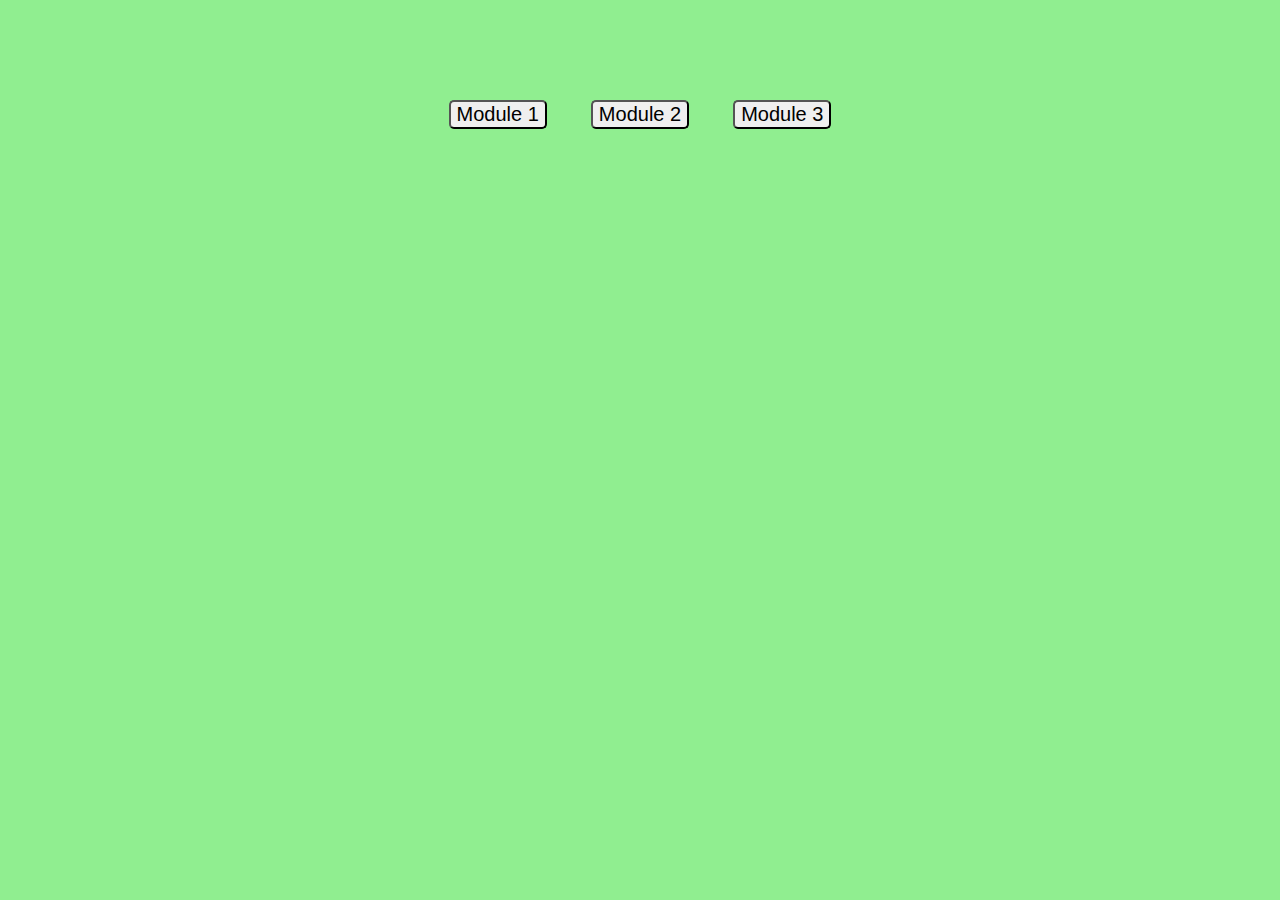
==== js/index.html @ 422d08d1 "4.2.23 2:30" ====
<!DOCTYPE html>
<html lang="en">
  <head>
    <meta charset="UTF-8" />
    <meta http-equiv="X-UA-Compatible" content="IE=edge" />
    <meta name="viewport" content="width=device-width, initial-scale=1.0" />
    <title>Document</title>
    <link rel="stylesheet" href="style.css" />
  </head>
  <body>
    <div class="buttons">
      <button class="btnone">Module 1</button>
      <button class="btntwo">Module 2</button>
      <button class="btnthree">Module 3</button>
    </div>
  </body>
  <script src="script.js"></script>
</html>
---- js/style.css ----
body {
  background-color: lightgreen;
}

.buttons {
  text-align: center;
  margin-top: 100px;
  /* font-size: 100px; */
  /* padding: 100px; */
  /* size: 100px; */
  /* width: 20px; */
  /* height: 0px; */
  /* border-radius: 30px; */
}

.btnone {
  /* margin-top:100px; */
  border-radius: 5px;
  font-size: 20px;
  margin-left: 20px;
  margin-right: 20px;
}

.btntwo {
  /* margin-top: 100px; */
  border-radius: 5px;
  font-size: 20px;
  margin-left: 20px;
  margin-right: 20px;
}

.btnthree {
  /* margin-top: 100px; */
  border-radius: 5px;
  font-size: 20px;
  margin-left: 20px;
  margin-right: 20px;
}
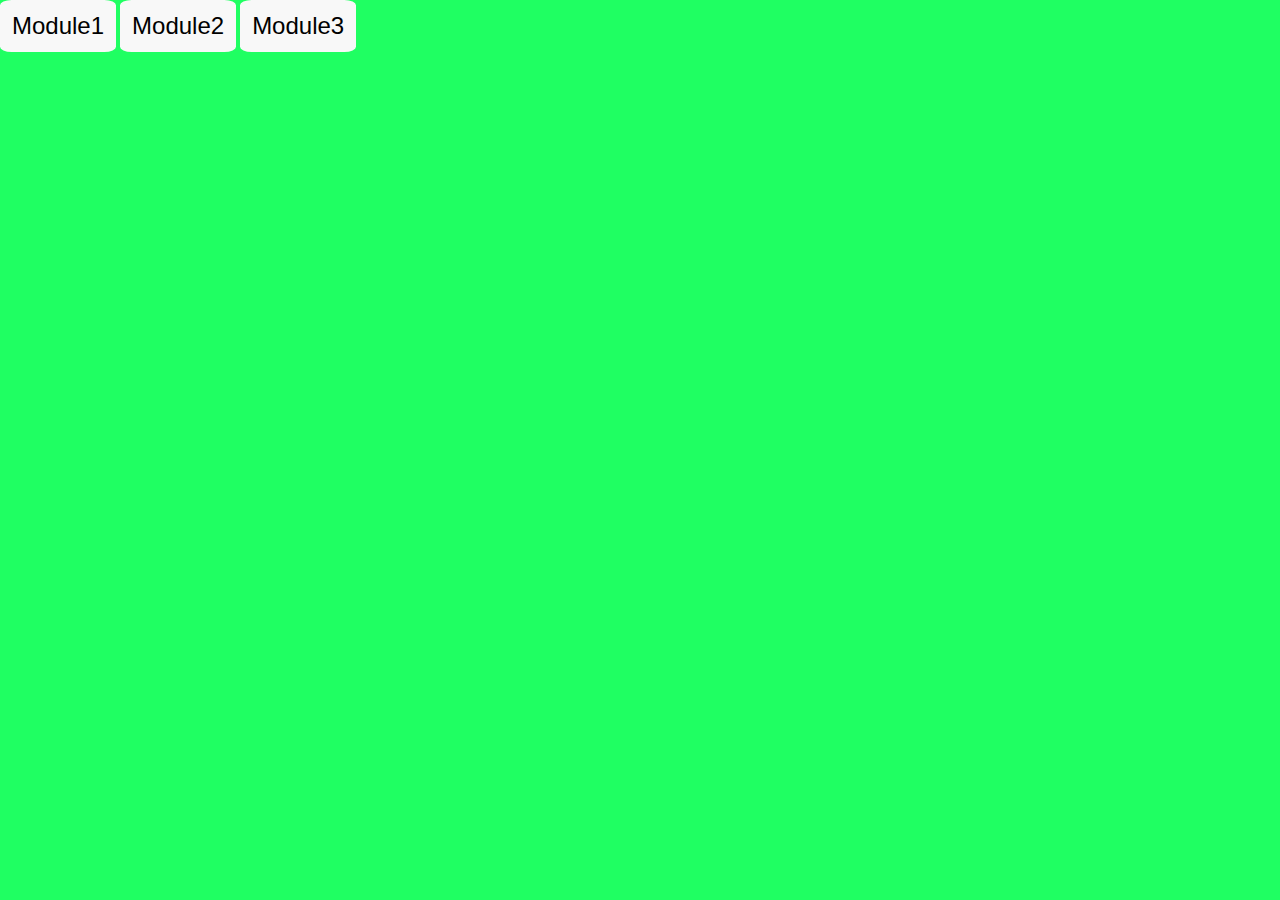
==== commit 9a42feab: "15.3.23 8:00" ====
--- a/js/index.html
+++ b/js/index.html
@@ -1,18 +1,26 @@
 <!DOCTYPE html>
 <html lang="en">
-  <head>
-    <meta charset="UTF-8" />
-    <meta http-equiv="X-UA-Compatible" content="IE=edge" />
-    <meta name="viewport" content="width=device-width, initial-scale=1.0" />
+<head>
+    <meta charset="UTF-8">
+    <meta http-equiv="X-UA-Compatible" content="IE=edge">
+    <meta name="viewport" content="width=device-width, initial-scale=1.0">
     <title>Document</title>
-    <link rel="stylesheet" href="style.css" />
-  </head>
-  <body>
-    <div class="buttons">
-      <button class="btnone">Module 1</button>
-      <button class="btntwo">Module 2</button>
-      <button class="btnthree">Module 3</button>
+    <link rel="stylesheet" href="style.css"> 
+</head>
+<body>
+    <div>
+        <button class="mod">Module1</button>
+        <button class="mod">Module2</button>
+        <button class="mod">Module3</button>
     </div>
+    <div class="modal hidden">
+      <button class="close-modal">&times;</button>
+      <h1>Hi!</h1>
+      <p>
+        Lorem ipsum dolor sit amet consectetur adipisicing elit. Rerum architecto beatae maiores doloribus fugiat aspernatur, aliquid commodi officiis suscipit quisquam corporis assumenda dolore. A, saepe exercitationem quia eum iusto corporis!
+      </p>
+    </div>
+    <div class="overlay hidden"></div>
   </body>
   <script src="script.js"></script>
-</html>
+</html>--- a/js/style.css
+++ b/js/style.css
@@ -1,3 +1,4 @@
+/*
 body {
   background-color: lightgreen;
 }
@@ -11,28 +12,104 @@
   /* width: 20px; */
   /* height: 0px; */
   /* border-radius: 30px; */
-}
+/* } */
 
-.btnone {
+/* .btnone { */
   /* margin-top:100px; */
-  border-radius: 5px;
+  /* border-radius: 30px white; */
+  /* background-color: white; */
+  /* border-radius: 5px;
   font-size: 20px;
   margin-left: 20px;
   margin-right: 20px;
-}
+} */
 
-.btntwo {
+/* .btntwo { */
   /* margin-top: 100px; */
-  border-radius: 5px;
+  /* border-radius: 5px;
   font-size: 20px;
   margin-left: 20px;
   margin-right: 20px;
-}
+} */
 
-.btnthree {
+/* .btnthree { */
   /* margin-top: 100px; */
-  border-radius: 5px;
+  /* border-radius: 5px;
   font-size: 20px;
   margin-left: 20px;
   margin-right: 20px;
+} */
+
+/* .mod1
+{
+  background-color: rgb(248, 248, 248);
+  font-size: 1.5rem;
+  border: 2px solid rgb(248, 248, 248);
+  padding: 10px;
+  color: black;
+  border-radius: 10%;
 }
+.mod2
+{
+  border: 2px solid rgb(248, 248, 248);
+  font-size: 1.5rem;
+  background-color: rgb(248, 248, 248);
+  padding: 10px;
+  color: black;
+  border-radius: 10%;
+} */
+*{
+  padding: 0px;
+  margin: 0px;
+  box-sizing:content-box;
+}
+
+body{
+  align-items: center;
+  background-color: hsl(138, 100%, 56%);
+}
+.mod
+{
+  border: 2px solid rgb(248, 248, 248);
+  font-size: 1.5rem;
+  background-color: rgb(248, 248, 248);
+  padding: 10px;
+  color: black;
+  border-radius: 10%;
+}
+/* .container
+{
+  margin-top: 300px;
+  display: flex;
+  justify-content: space-evenly;
+} */
+
+.hidden
+{
+  display: none;
+}
+
+.modal {
+  position: absolute;
+  top: 50%;
+  left: 50%;
+  transform: translate(-50%, -50%);
+  width: 70%;
+
+  background-color: white;
+  padding: 2rem;
+  border-radius: 5px;
+  box-shadow: 0 3rem 5rem rgba(0, 0, 0, 0.3);
+  z-index: 10;
+}
+
+.overlay {
+  position: absolute;
+  top: 0;
+  left: 0;
+  width: 100%;
+  height: 100%;
+  background-color: rgba(0, 0, 0, 0.6);
+  backdrop-filter: blur(3px);
+  z-index: 5;
+}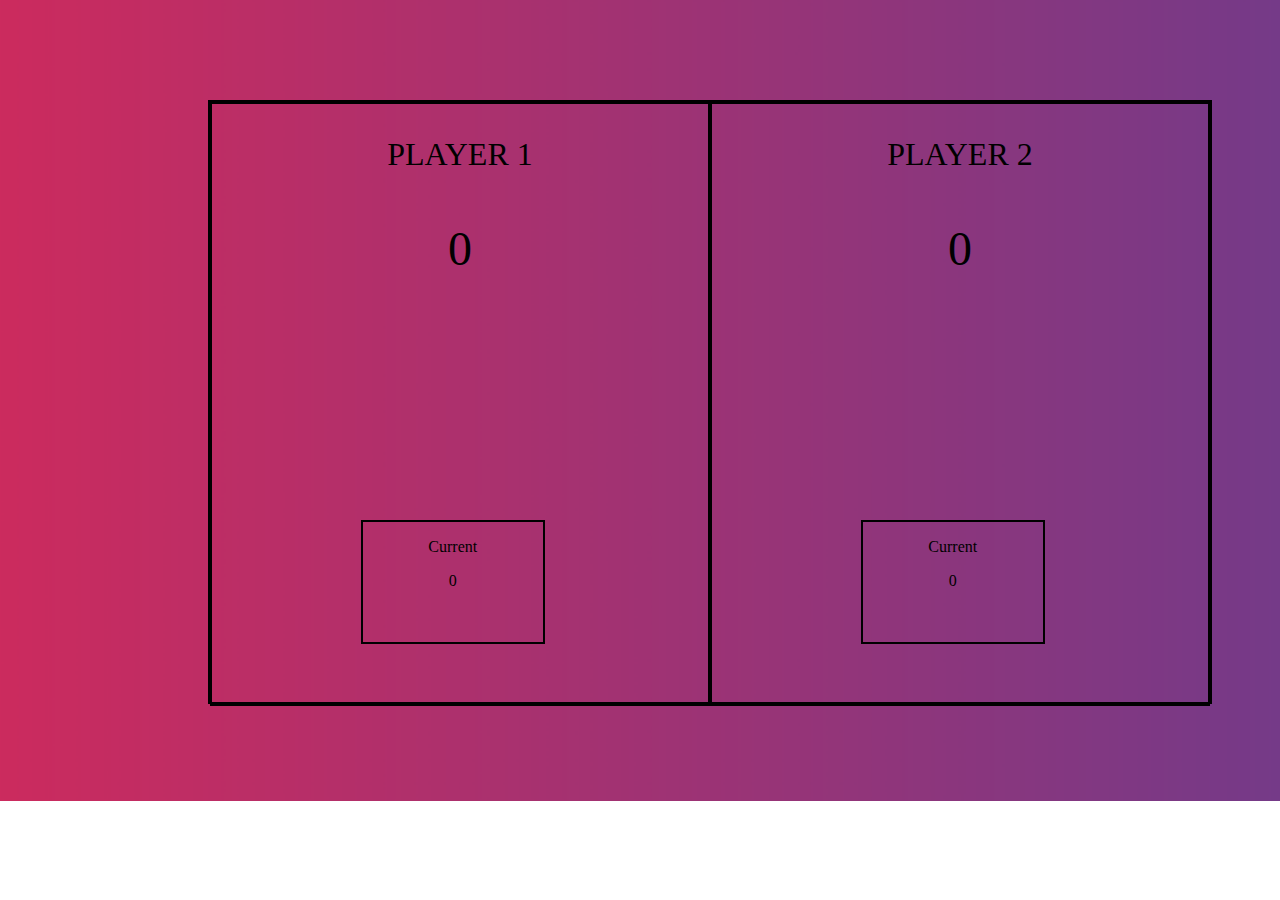
==== commit 46744d9a: "15.3.22 10:00" ====
--- a/js/index.html
+++ b/js/index.html
@@ -1,26 +1,31 @@
 <!DOCTYPE html>
 <html lang="en">
 <head>
-    <meta charset="UTF-8">
-    <meta http-equiv="X-UA-Compatible" content="IE=edge">
-    <meta name="viewport" content="width=device-width, initial-scale=1.0">
-    <title>Document</title>
-    <link rel="stylesheet" href="style.css"> 
+  <meta charset="UTF-8">
+  <meta http-equiv="X-UA-Compatible" content="IE=edge">
+  <meta name="viewport" content="width=device-width, initial-scale=1.0">
+  <title>Document</title>
+  <link rel="stylesheet" href="style.css">
 </head>
 <body>
-    <div>
-        <button class="mod">Module1</button>
-        <button class="mod">Module2</button>
-        <button class="mod">Module3</button>
-    </div>
-    <div class="modal hidden">
-      <button class="close-modal">&times;</button>
-      <h1>Hi!</h1>
-      <p>
-        Lorem ipsum dolor sit amet consectetur adipisicing elit. Rerum architecto beatae maiores doloribus fugiat aspernatur, aliquid commodi officiis suscipit quisquam corporis assumenda dolore. A, saepe exercitationem quia eum iusto corporis!
-      </p>
-    </div>
-    <div class="overlay hidden"></div>
-  </body>
-  <script src="script.js"></script>
+  <section class="container">
+    <section class="player1">
+      <p class="name1">PLAYER 1</p>
+      <p class="score1">0</p>
+      <div class="current1">
+        <p class="currentname1">Current</p>
+        <p class="currentscore1">0</p>
+      </div>
+    </section>
+    <section class="player2">
+      <p class="name2">PLAYER 2</p>
+      <p class="score2">0</p>
+      <div class="current2">
+        <p class="currentname2">Current</p>
+        <p class="currentscore2">0</p>
+      </div>
+    </section>
+  </section>
+</body>
+<script src="script.js"></script>
 </html>--- a/js/style.css
+++ b/js/style.css
@@ -1,115 +1,83 @@
-/*
-body {
-  background-color: lightgreen;
+body
+{
+  /* align-items: center; */
+  /* background: repeating-linear-gradient(#bde0fe,#a2d2ff); */
+  /* background: -webkit-linear-gradient(#a2d2ff 50% ,#bde0fe 50%); */
+  /* background: linear-gradient(#a2d2ff,#bde0fe); */
+  background-image: url(images/beautiful-color-ui-gradients-backgrounds-purple-love.png);
+  background-repeat: no-repeat;
+  background-size: cover;
+  
+}
+.container
+{
+  border: 2px solid;
+  display: flex;
+  width: 1000px;
+  height: 600px;
+  margin-top: 100px;
+  margin-left: 200px;
+}
+.player1
+{
+  position: relative;
+  border: 2px solid;
+  width: 500px;
+  height: 600px;
 }
 
-.buttons {
+.name1
+{
+  font-size: 2rem;
   text-align: center;
-  margin-top: 100px;
-  /* font-size: 100px; */
-  /* padding: 100px; */
-  /* size: 100px; */
-  /* width: 20px; */
-  /* height: 0px; */
-  /* border-radius: 30px; */
-/* } */
-
-/* .btnone { */
-  /* margin-top:100px; */
-  /* border-radius: 30px white; */
-  /* background-color: white; */
-  /* border-radius: 5px;
-  font-size: 20px;
-  margin-left: 20px;
-  margin-right: 20px;
-} */
-
-/* .btntwo { */
-  /* margin-top: 100px; */
-  /* border-radius: 5px;
-  font-size: 20px;
-  margin-left: 20px;
-  margin-right: 20px;
-} */
-
-/* .btnthree { */
-  /* margin-top: 100px; */
-  /* border-radius: 5px;
-  font-size: 20px;
-  margin-left: 20px;
-  margin-right: 20px;
-} */
-
-/* .mod1
-{
-  background-color: rgb(248, 248, 248);
-  font-size: 1.5rem;
-  border: 2px solid rgb(248, 248, 248);
-  padding: 10px;
-  color: black;
-  border-radius: 10%;
-}
-.mod2
-{
-  border: 2px solid rgb(248, 248, 248);
-  font-size: 1.5rem;
-  background-color: rgb(248, 248, 248);
-  padding: 10px;
-  color: black;
-  border-radius: 10%;
-} */
-*{
-  padding: 0px;
-  margin: 0px;
-  box-sizing:content-box;
 }
 
-body{
-  align-items: center;
-  background-color: hsl(138, 100%, 56%);
-}
-.mod
+.score1
 {
-  border: 2px solid rgb(248, 248, 248);
-  font-size: 1.5rem;
-  background-color: rgb(248, 248, 248);
-  padding: 10px;
-  color: black;
-  border-radius: 10%;
-}
-/* .container
-{
-  margin-top: 300px;
-  display: flex;
-  justify-content: space-evenly;
-} */
-
-.hidden
-{
-  display: none;
+  font-size: 3rem;
+  text-align: center;
 }
 
-.modal {
+.current1
+{
   position: absolute;
-  top: 50%;
-  left: 50%;
-  transform: translate(-50%, -50%);
-  width: 70%;
-
-  background-color: white;
-  padding: 2rem;
-  border-radius: 5px;
-  box-shadow: 0 3rem 5rem rgba(0, 0, 0, 0.3);
-  z-index: 10;
+  border: 2px solid;
+  width: 180px;
+  height: 120px;
+  font-size: 1rem;
+  left: 30%;
+  bottom: 10%;
+  text-align: center;
 }
 
-.overlay {
+.player2
+{
+  position: relative;
+  width: 500px;
+  height: 600px;
+  border: 2px solid;
+}
+
+.name2
+{
+  font-size: 2rem;
+  text-align: center;
+}
+
+.score2
+{
+  font-size: 3rem;
+  text-align: center;
+}
+
+.current2
+{
   position: absolute;
-  top: 0;
-  left: 0;
-  width: 100%;
-  height: 100%;
-  background-color: rgba(0, 0, 0, 0.6);
-  backdrop-filter: blur(3px);
-  z-index: 5;
-}+  border: 2px solid;
+  width: 180px;
+  height: 120px;
+  font-size: 1rem;
+  left: 30%;
+  bottom: 10%;
+  text-align: center;
+}
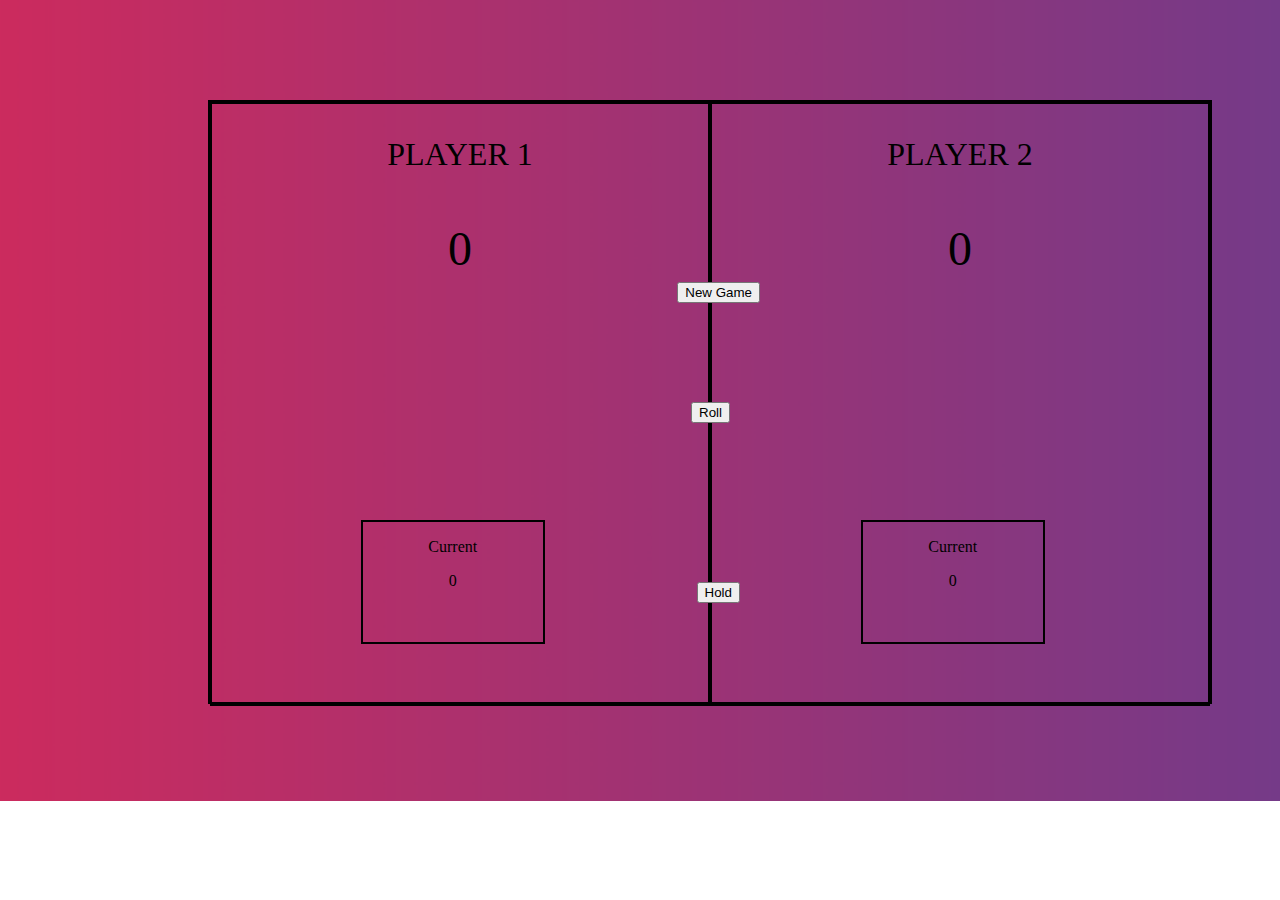
==== commit 33bc8691: "15.3.23 10:30" ====
--- a/js/index.html
+++ b/js/index.html
@@ -25,6 +25,9 @@
         <p class="currentscore2">0</p>
       </div>
     </section>
+    <button class="reset">New Game</button>
+    <button class="roll">Roll</button>
+    <button class="hold">Hold</button>
   </section>
 </body>
 <script src="script.js"></script>
--- a/js/style.css
+++ b/js/style.css
@@ -11,6 +11,7 @@
 }
 .container
 {
+  position: relative;
   border: 2px solid;
   display: flex;
   width: 1000px;
@@ -81,3 +82,26 @@
   bottom: 10%;
   text-align: center;
 }
+
+.reset
+{
+  position: absolute;
+  /* margin-right: 20px; */
+  top: 30%;
+  right: 45%;
+  /* left: 50%; */
+}
+
+.roll
+{
+  position: absolute;
+  top: 50%;
+  right: 48%;
+}
+
+.hold
+{
+  position: absolute;
+  top: 80%;
+  right: 47%;
+}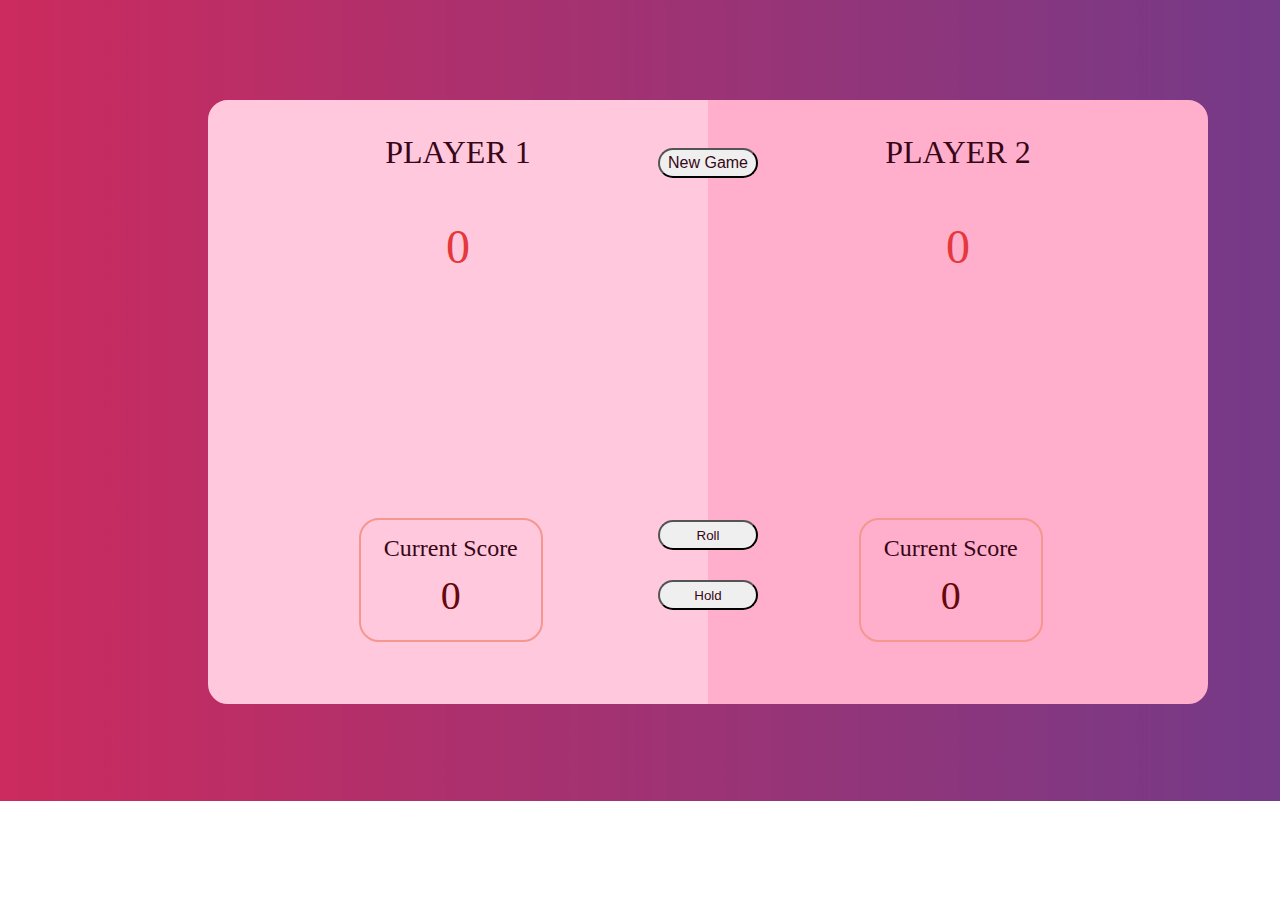
==== commit 5ced8cc2: "17.3.23 12:30" ====
--- a/js/index.html
+++ b/js/index.html
@@ -13,7 +13,7 @@
       <p class="name1">PLAYER 1</p>
       <p class="score1">0</p>
       <div class="current1">
-        <p class="currentname1">Current</p>
+        <p class="currentname1">Current Score</p>
         <p class="currentscore1">0</p>
       </div>
     </section>
@@ -21,7 +21,7 @@
       <p class="name2">PLAYER 2</p>
       <p class="score2">0</p>
       <div class="current2">
-        <p class="currentname2">Current</p>
+        <p class="currentname2">Current Score</p>
         <p class="currentscore2">0</p>
       </div>
     </section>
--- a/js/style.css
+++ b/js/style.css
@@ -7,12 +7,13 @@
   background-image: url(images/beautiful-color-ui-gradients-backgrounds-purple-love.png);
   background-repeat: no-repeat;
   background-size: cover;
-  
 }
 .container
 {
   position: relative;
-  border: 2px solid;
+  /* border: 2px solid; */
+  border-radius: 20px;
+  /* background-color: aqua; */
   display: flex;
   width: 1000px;
   height: 600px;
@@ -21,8 +22,12 @@
 }
 .player1
 {
+  color: #370617;
   position: relative;
-  border: 2px solid;
+  border: 2px solid #ffc8dd;
+  border-top-left-radius: 20px;
+  border-bottom-left-radius: 20px;
+  background-color: #ffc8dd;
   width: 500px;
   height: 600px;
 }
@@ -35,17 +40,20 @@
 
 .score1
 {
+  color: #e5383b;
   font-size: 3rem;
+  /* margin-top: 40px; */
   text-align: center;
 }
 
 .current1
 {
   position: absolute;
-  border: 2px solid;
+  border: 2px solid #f4978e;
+  border-radius: 20px;
   width: 180px;
   height: 120px;
-  font-size: 1rem;
+  /* font-size: 1.5rem; */
   left: 30%;
   bottom: 10%;
   text-align: center;
@@ -53,10 +61,14 @@
 
 .player2
 {
+  color: #370617;
+  background-color: #ffafcc;
   position: relative;
   width: 500px;
   height: 600px;
-  border: 2px solid;
+  border: 2px solid #ffafcc;
+  border-bottom-right-radius: 20px;
+  border-top-right-radius: 20px;
 }
 
 .name2
@@ -67,6 +79,7 @@
 
 .score2
 {
+  color: #e5383b;
   font-size: 3rem;
   text-align: center;
 }
@@ -74,10 +87,11 @@
 .current2
 {
   position: absolute;
-  border: 2px solid;
+  border: 2px solid #f4978e;
+  border-radius: 20px;
   width: 180px;
   height: 120px;
-  font-size: 1rem;
+  /* font-size: 1.5rem; */
   left: 30%;
   bottom: 10%;
   text-align: center;
@@ -85,23 +99,68 @@
 
 .reset
 {
+  color: #370617;
+  border-radius: 20px;
+  font-size: 1rem;
+  width: 100px;
+  height: 30px;
   position: absolute;
   /* margin-right: 20px; */
-  top: 30%;
+  top: 8%;
   right: 45%;
   /* left: 50%; */
 }
 
 .roll
 {
+  color: #370617;
+  cursor: ;
+  border-radius: 20px;
+  width: 100px;
+  height: 30px;
   position: absolute;
-  top: 50%;
-  right: 48%;
+  top: 70%;
+  right: 45%;
 }
 
 .hold
 {
+  color: #370617;
+  border-radius: 20px;
+  width: 100px;
+  height: 30px;
   position: absolute;
   top: 80%;
-  right: 47%;
+  right: 45%;
+}
+
+.currentname1
+{
+  margin-top: 15px;
+  margin-bottom: 10px;
+  font-size: 1.5rem;
+}
+
+.currentname2
+{
+  margin-top: 15px;
+  margin-bottom: 10px;
+  font-size: 1.5rem;
+}
+
+.currentscore1
+{
+  /* color: #f4978e; */
+  color: #660708;
+  font-size: 2.5rem;
+  margin-bottom: 0px;
+  margin-top: 0px;
+}
+
+.currentscore2
+{
+  color: #660708;
+  font-size: 2.5rem;
+  margin-bottom: 0px;
+  margin-top: 0px;
 }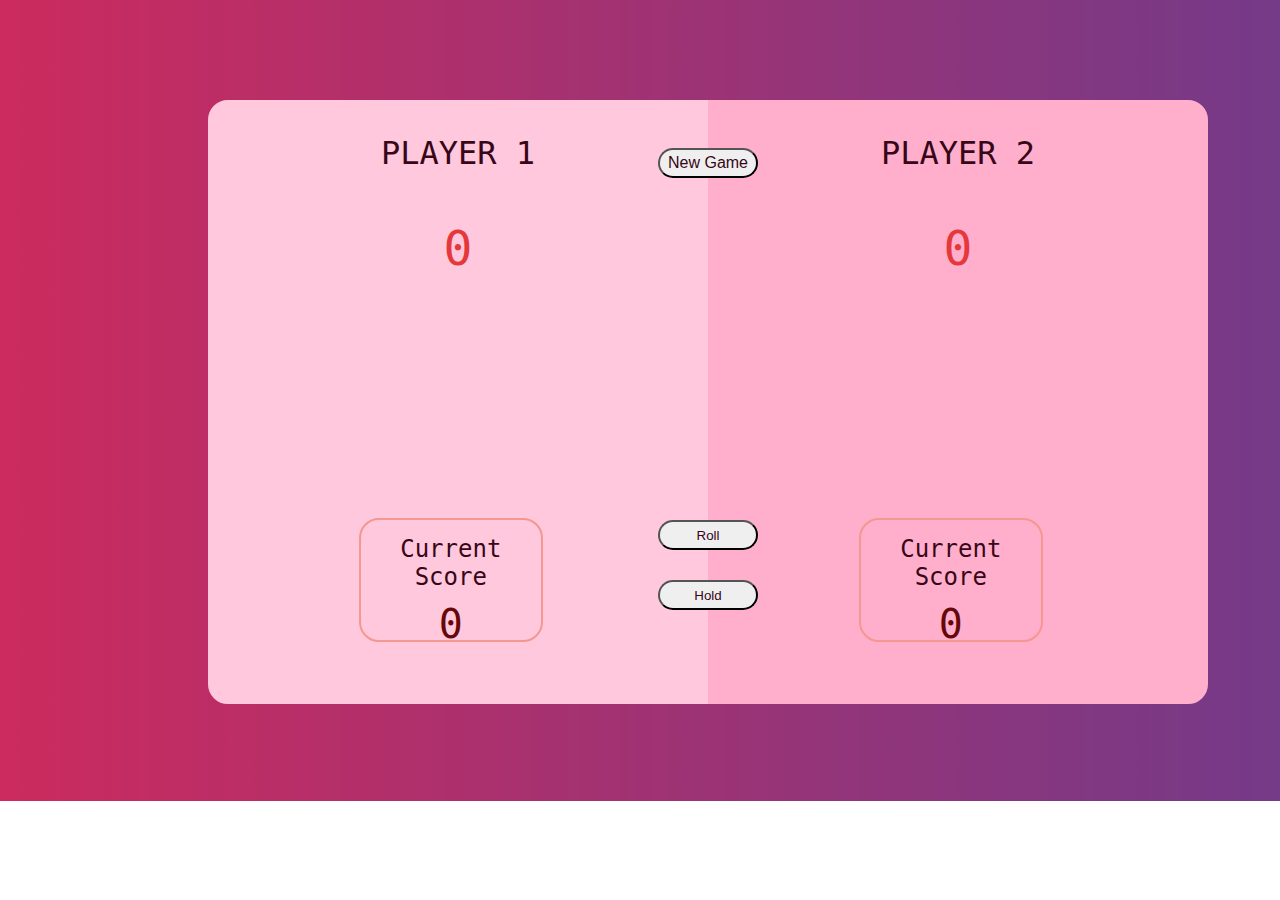
==== commit 1eb98111: "18.3.22 7.30" ====
--- a/js/index.html
+++ b/js/index.html
@@ -25,6 +25,9 @@
         <p class="currentscore2">0</p>
       </div>
     </section>
+    <!-- <div class="image hidden"> -->
+      <img src="dice-1.png" alt="hi" class="diceface hidden">
+    <!-- </div> -->
     <button class="reset">New Game</button>
     <button class="roll">Roll</button>
     <button class="hold">Hold</button>
--- a/js/style.css
+++ b/js/style.css
@@ -7,6 +7,7 @@
   background-image: url(images/beautiful-color-ui-gradients-backgrounds-purple-love.png);
   background-repeat: no-repeat;
   background-size: cover;
+  font-family: monospace;
 }
 .container
 {
@@ -20,6 +21,21 @@
   margin-top: 100px;
   margin-left: 200px;
 }
+
+img
+{
+  position: absolute;
+  top: 25%;
+  left: 44%;
+  width: 120px;
+  height: 120px;
+}
+
+.hidden
+{
+  display: none;
+}
+
 .player1
 {
   color: #370617;
@@ -101,6 +117,7 @@
 {
   color: #370617;
   border-radius: 20px;
+  cursor: pointer;
   font-size: 1rem;
   width: 100px;
   height: 30px;
@@ -114,7 +131,7 @@
 .roll
 {
   color: #370617;
-  cursor: ;
+  cursor: pointer;
   border-radius: 20px;
   width: 100px;
   height: 30px;
@@ -127,6 +144,7 @@
 {
   color: #370617;
   border-radius: 20px;
+  cursor: pointer;
   width: 100px;
   height: 30px;
   position: absolute;
@@ -163,4 +181,4 @@
   font-size: 2.5rem;
   margin-bottom: 0px;
   margin-top: 0px;
-}+}
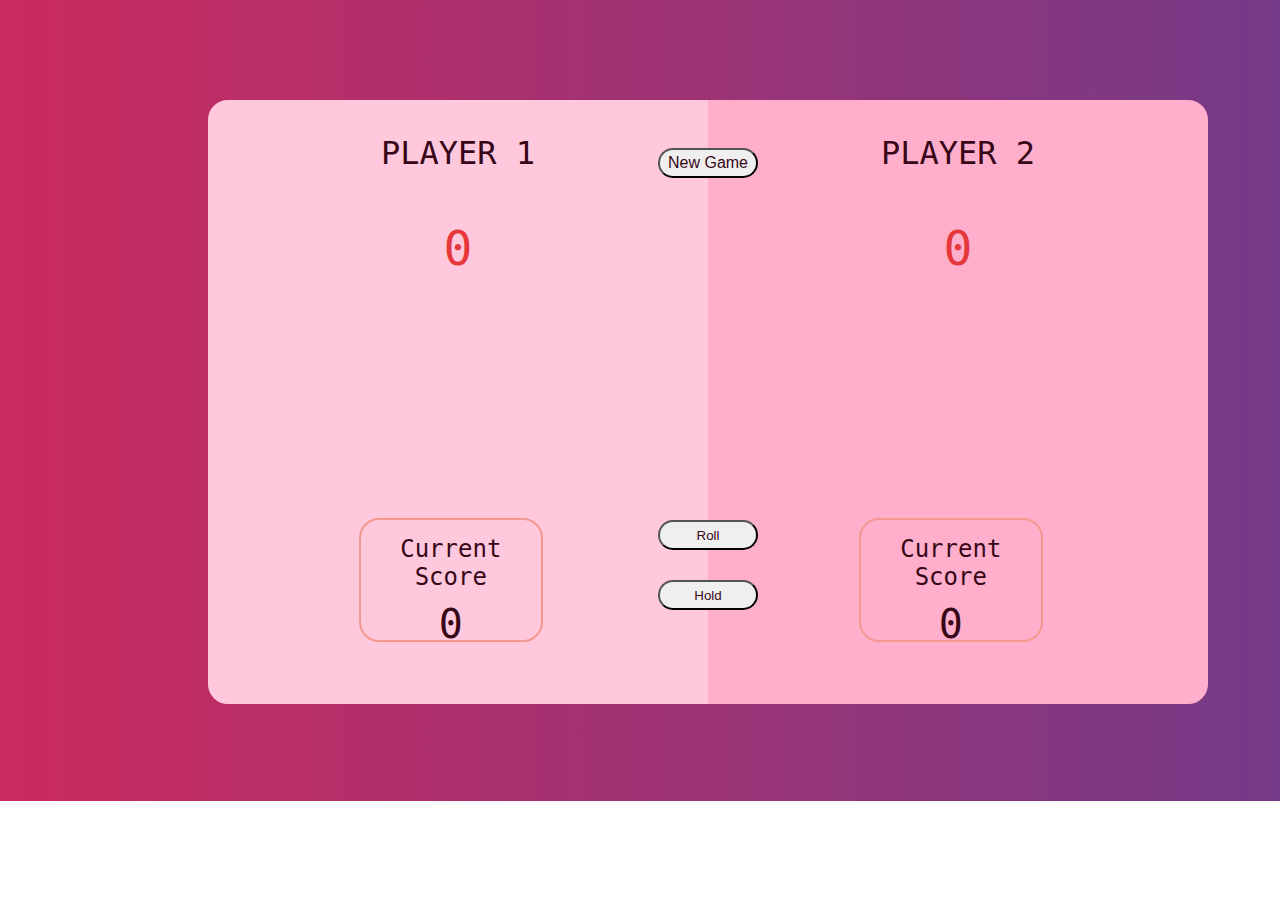
==== commit 31be5d37: "18.3.23 10:30" ====
--- a/js/index.html
+++ b/js/index.html
@@ -9,20 +9,20 @@
 </head>
 <body>
   <section class="container">
-    <section class="player1">
-      <p class="name1">PLAYER 1</p>
-      <p class="score1">0</p>
+    <section class="player1  playeractive">
+      <p class="name1" id="n1">PLAYER 1</p>
+      <p class="score1" id="sc1">0</p>
       <div class="current1">
         <p class="currentname1">Current Score</p>
-        <p class="currentscore1">0</p>
+        <p class="currentscore1" id="cs1">0</p>
       </div>
     </section>
     <section class="player2">
-      <p class="name2">PLAYER 2</p>
-      <p class="score2">0</p>
+      <p class="name2" id="n2">PLAYER 2</p>
+      <p class="score2" id="sc2">0</p>
       <div class="current2">
         <p class="currentname2">Current Score</p>
-        <p class="currentscore2">0</p>
+        <p class="currentscore2" id="cs2">0</p>
       </div>
     </section>
     <!-- <div class="image hidden"> -->
--- a/js/style.css
+++ b/js/style.css
@@ -40,10 +40,12 @@
 {
   color: #370617;
   position: relative;
-  border: 2px solid #ffc8dd;
+  /* border: 2px solid #ffc8dd; */
+  background-color: #ffafcc;
+  border: 2px solid #ffafcc;
   border-top-left-radius: 20px;
   border-bottom-left-radius: 20px;
-  background-color: #ffc8dd;
+  /* background-color: #ffc8dd; */
   width: 500px;
   height: 600px;
 }
@@ -87,6 +89,12 @@
   border-top-right-radius: 20px;
 }
 
+.playeractive
+{
+  border: 2px solid #ffc8dd;
+  background-color: #ffc8dd;
+}
+
 .name2
 {
   font-size: 2rem;
@@ -169,7 +177,7 @@
 .currentscore1
 {
   /* color: #f4978e; */
-  color: #660708;
+  /* color: #660708; */
   font-size: 2.5rem;
   margin-bottom: 0px;
   margin-top: 0px;
@@ -177,8 +185,17 @@
 
 .currentscore2
 {
-  color: #660708;
+  /* color: #660708; */
   font-size: 2.5rem;
   margin-bottom: 0px;
   margin-top: 0px;
 }
+
+.playerwinner
+{
+  background-color: black;
+  color: #e5383b;
+}
+/* .name{
+  color: #e5383b;
+} */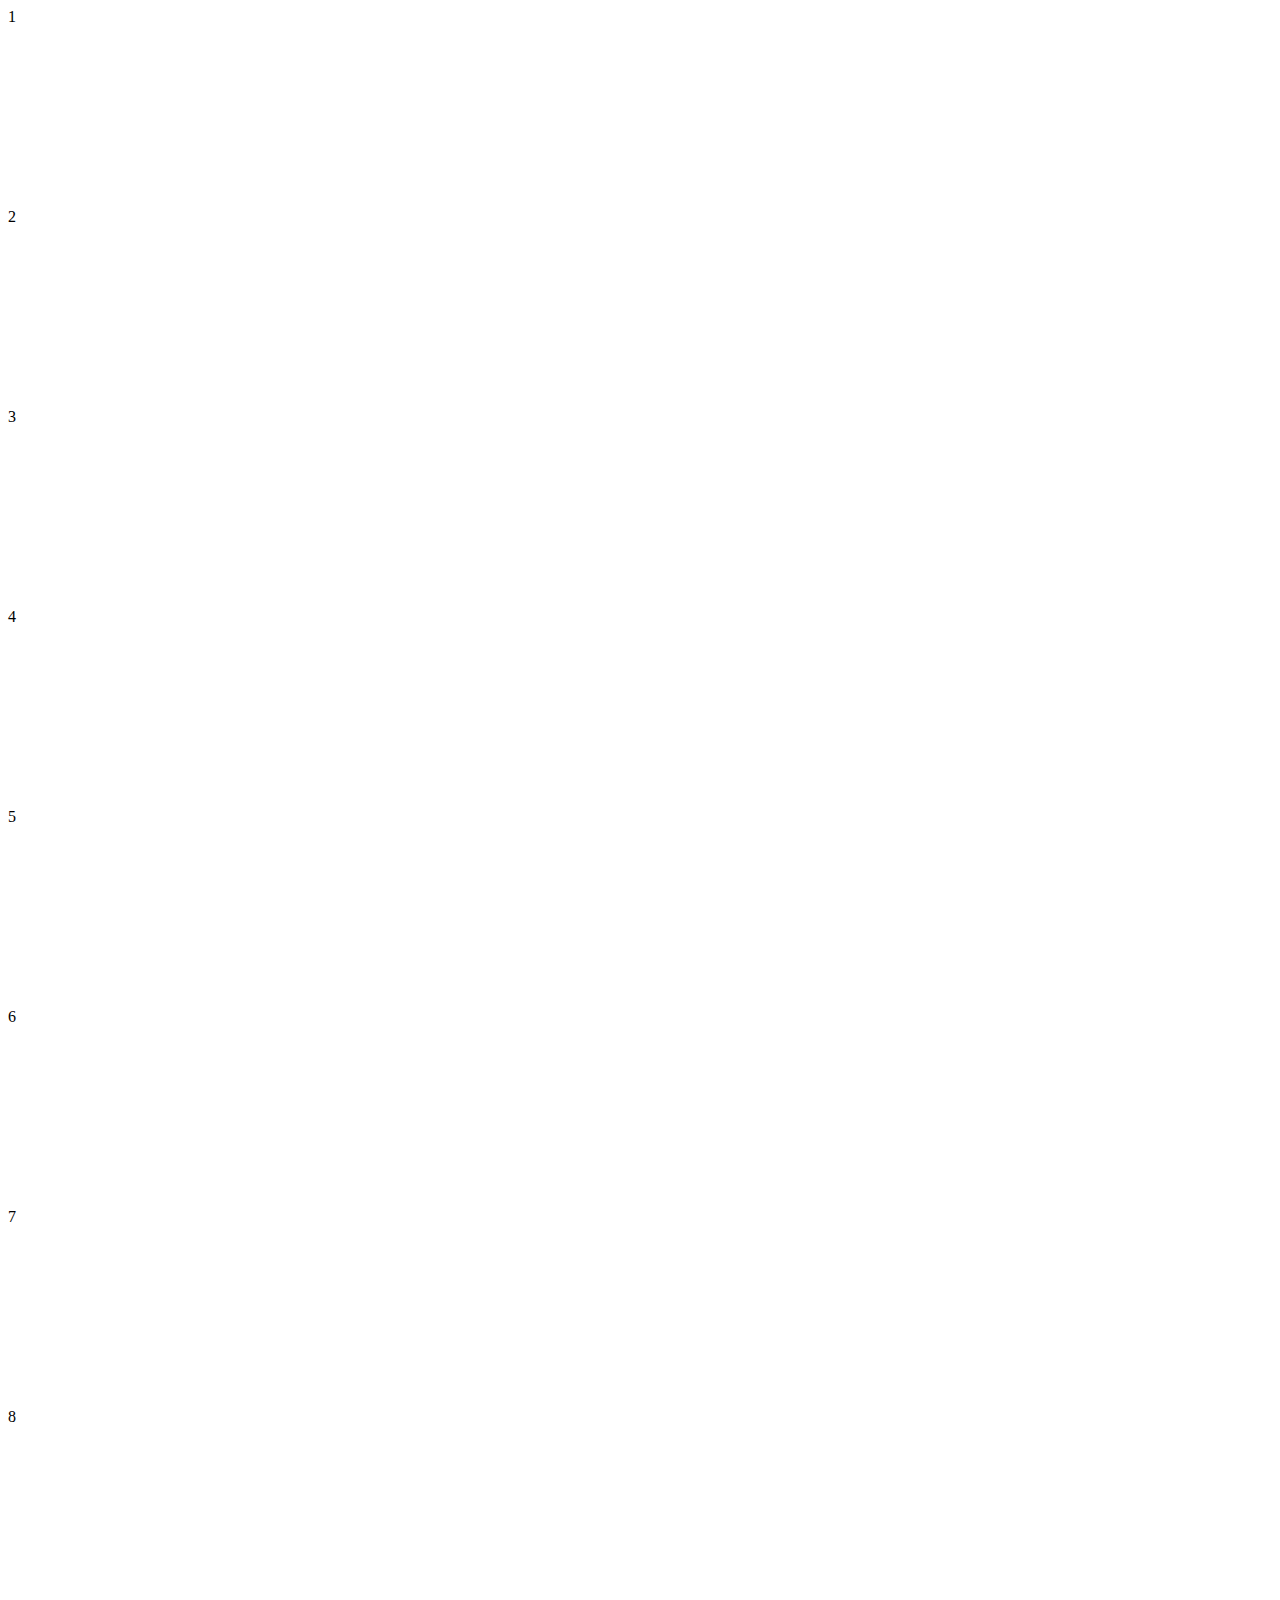
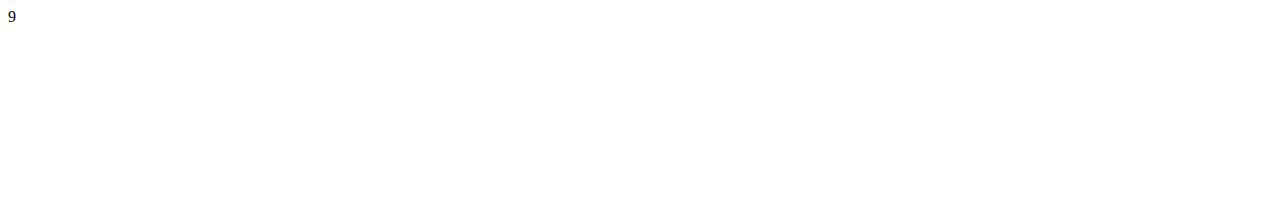
==== commit f4b08208: "21.3.23 2:20" ====
--- a/js/index.html
+++ b/js/index.html
@@ -8,30 +8,17 @@
   <link rel="stylesheet" href="style.css">
 </head>
 <body>
-  <section class="container">
-    <section class="player1  playeractive">
-      <p class="name1" id="n1">PLAYER 1</p>
-      <p class="score1" id="sc1">0</p>
-      <div class="current1">
-        <p class="currentname1">Current Score</p>
-        <p class="currentscore1" id="cs1">0</p>
-      </div>
-    </section>
-    <section class="player2">
-      <p class="name2" id="n2">PLAYER 2</p>
-      <p class="score2" id="sc2">0</p>
-      <div class="current2">
-        <p class="currentname2">Current Score</p>
-        <p class="currentscore2" id="cs2">0</p>
-      </div>
-    </section>
-    <!-- <div class="image hidden"> -->
-      <img src="dice-1.png" alt="hi" class="diceface hidden">
-    <!-- </div> -->
-    <button class="reset">New Game</button>
-    <button class="roll">Roll</button>
-    <button class="hold">Hold</button>
-  </section>
+  <div class="container">
+    <div class="div1">1</div>
+    <div class="div2">2</div>
+    <div class="div3">3</div>
+    <div class="div4">4</div>
+    <div class="div5">5</div>
+    <div class="div6">6</div>
+    <div class="div7">7</div>
+    <div class="div8">8</div>
+    <div class="div9">9</div>
+  </div>
 </body>
 <script src="script.js"></script>
 </html>--- a/js/style.css
+++ b/js/style.css
@@ -1,201 +1,11 @@
-body
-{
-  /* align-items: center; */
-  /* background: repeating-linear-gradient(#bde0fe,#a2d2ff); */
-  /* background: -webkit-linear-gradient(#a2d2ff 50% ,#bde0fe 50%); */
-  /* background: linear-gradient(#a2d2ff,#bde0fe); */
-  background-image: url(images/beautiful-color-ui-gradients-backgrounds-purple-love.png);
-  background-repeat: no-repeat;
-  background-size: cover;
-  font-family: monospace;
-}
 .container
 {
+  display: flex;
+  flex-wrap: wrap;
   position: relative;
-  /* border: 2px solid; */
-  border-radius: 20px;
-  /* background-color: aqua; */
-  display: flex;
-  width: 1000px;
-  height: 600px;
-  margin-top: 100px;
-  margin-left: 200px;
 }
-
-img
-{
-  position: absolute;
-  top: 25%;
-  left: 44%;
-  width: 120px;
-  height: 120px;
-}
-
-.hidden
-{
-  display: none;
-}
-
-.player1
-{
-  color: #370617;
-  position: relative;
-  /* border: 2px solid #ffc8dd; */
-  background-color: #ffafcc;
-  border: 2px solid #ffafcc;
-  border-top-left-radius: 20px;
-  border-bottom-left-radius: 20px;
-  /* background-color: #ffc8dd; */
-  width: 500px;
-  height: 600px;
-}
-
-.name1
-{
-  font-size: 2rem;
-  text-align: center;
-}
-
-.score1
-{
-  color: #e5383b;
-  font-size: 3rem;
-  /* margin-top: 40px; */
-  text-align: center;
-}
-
-.current1
-{
-  position: absolute;
-  border: 2px solid #f4978e;
-  border-radius: 20px;
-  width: 180px;
-  height: 120px;
-  /* font-size: 1.5rem; */
-  left: 30%;
-  bottom: 10%;
-  text-align: center;
-}
-
-.player2
-{
-  color: #370617;
-  background-color: #ffafcc;
-  position: relative;
-  width: 500px;
-  height: 600px;
-  border: 2px solid #ffafcc;
-  border-bottom-right-radius: 20px;
-  border-top-right-radius: 20px;
-}
-
-.playeractive
-{
-  border: 2px solid #ffc8dd;
-  background-color: #ffc8dd;
-}
-
-.name2
-{
-  font-size: 2rem;
-  text-align: center;
-}
-
-.score2
-{
-  color: #e5383b;
-  font-size: 3rem;
-  text-align: center;
-}
-
-.current2
-{
-  position: absolute;
-  border: 2px solid #f4978e;
-  border-radius: 20px;
-  width: 180px;
-  height: 120px;
-  /* font-size: 1.5rem; */
-  left: 30%;
-  bottom: 10%;
-  text-align: center;
-}
-
-.reset
-{
-  color: #370617;
-  border-radius: 20px;
-  cursor: pointer;
-  font-size: 1rem;
-  width: 100px;
-  height: 30px;
-  position: absolute;
-  /* margin-right: 20px; */
-  top: 8%;
-  right: 45%;
-  /* left: 50%; */
-}
-
-.roll
-{
-  color: #370617;
-  cursor: pointer;
-  border-radius: 20px;
-  width: 100px;
-  height: 30px;
-  position: absolute;
-  top: 70%;
-  right: 45%;
-}
-
-.hold
-{
-  color: #370617;
-  border-radius: 20px;
-  cursor: pointer;
-  width: 100px;
-  height: 30px;
-  position: absolute;
-  top: 80%;
-  right: 45%;
-}
-
-.currentname1
-{
-  margin-top: 15px;
-  margin-bottom: 10px;
-  font-size: 1.5rem;
-}
-
-.currentname2
-{
-  margin-top: 15px;
-  margin-bottom: 10px;
-  font-size: 1.5rem;
-}
-
-.currentscore1
-{
-  /* color: #f4978e; */
-  /* color: #660708; */
-  font-size: 2.5rem;
-  margin-bottom: 0px;
-  margin-top: 0px;
-}
-
-.currentscore2
-{
-  /* color: #660708; */
-  font-size: 2.5rem;
-  margin-bottom: 0px;
-  margin-top: 0px;
-}
-
-.playerwinner
-{
-  background-color: black;
-  color: #e5383b;
-}
-/* .name{
-  color: #e5383b;
-} */+div{
+  /* position: absolute; */
+  width: 2000px;
+  height: 200px;
+}